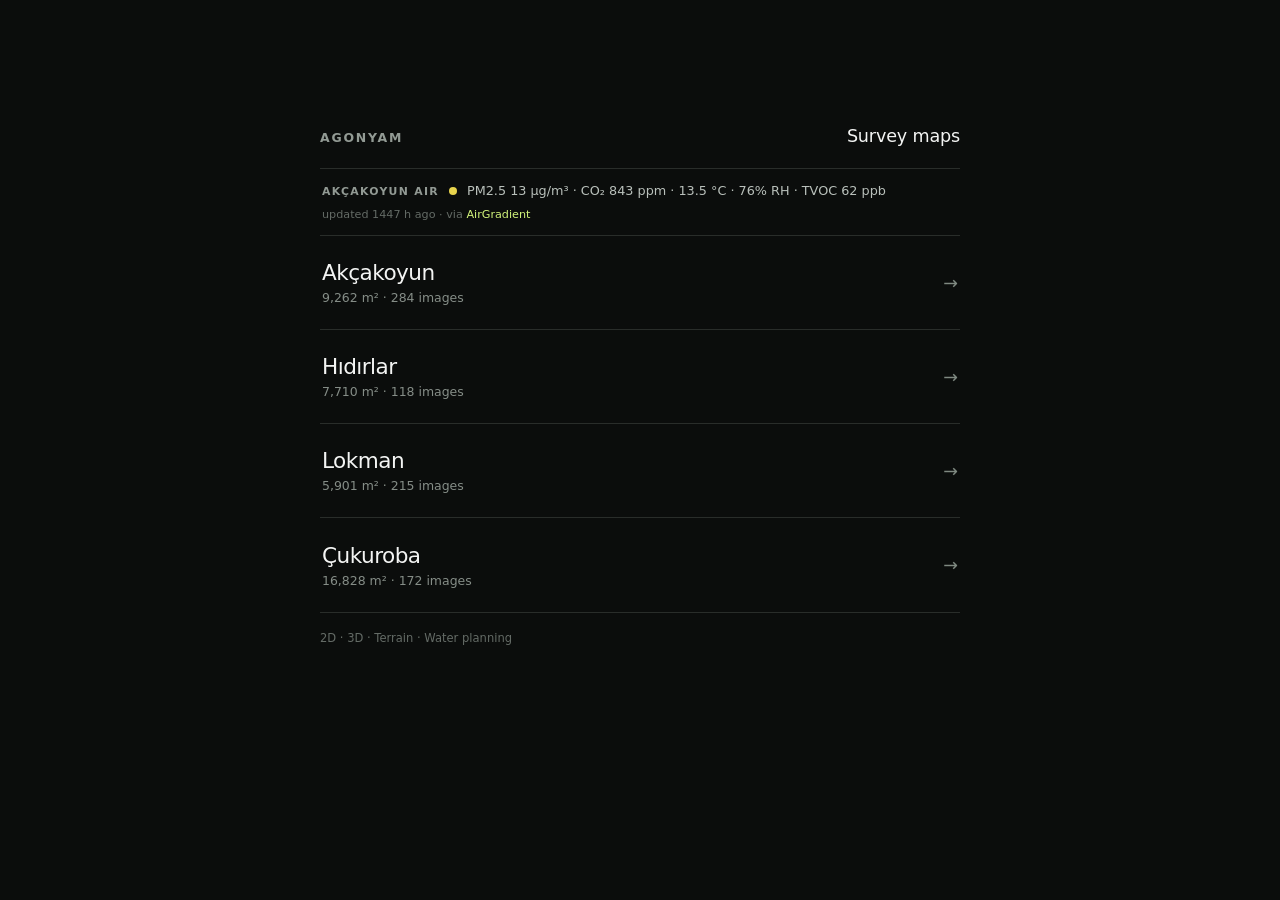
==== index.html @ 3c658829 "Add live AirGradient strip to homepage with 5-min snapshot Action" ====
<!doctype html>
<html lang="en">
<head>
  <meta charset="utf-8">
  <meta name="viewport" content="width=device-width,initial-scale=1">
  <meta name="theme-color" content="#0b0d0c">
  <title>Agonyam Survey Maps</title>
  <style>
    :root { color-scheme: dark; font-family: Inter, ui-sans-serif, system-ui, sans-serif; }
    * { box-sizing: border-box; }
    body { margin: 0; min-height: 100vh; color: #f3f4f3; background: #0b0d0c; }
    main { width: min(640px, calc(100% - 40px)); margin: 0 auto; padding: clamp(64px, 14vh, 130px) 0 60px; }
    header { display: flex; align-items: baseline; justify-content: space-between; gap: 20px; padding-bottom: 22px; border-bottom: 1px solid #292d2a; }
    .brand { color: #929a94; font-size: .78rem; font-weight: 600; letter-spacing: .14em; text-transform: uppercase; }
    h1 { margin: 0; font-size: 1.1rem; font-weight: 500; letter-spacing: -.01em; }
    .places { border-bottom: 1px solid #292d2a; }
    a { display: grid; grid-template-columns: 1fr auto; align-items: center; gap: 24px; min-height: 94px; padding: 18px 2px; color: inherit; text-decoration: none; border-bottom: 1px solid #292d2a; }
    a:last-child { border-bottom: 0; }
    a strong { display: block; font-size: 1.35rem; font-weight: 500; letter-spacing: -.025em; }
    a small { display: block; margin-top: 5px; color: #858d87; font-size: .78rem; }
    a span { color: #7f8981; font-size: 1.1rem; transition: color .15s, transform .15s; }
    a:hover span, a:focus-visible span { color: #d2f47b; transform: translateX(3px); }
    a:focus-visible { outline: 1px solid #d2f47b; outline-offset: 5px; }
    footer { margin-top: 18px; color: #646b66; font-size: .72rem; }
    .air { display: flex; align-items: baseline; gap: 10px; flex-wrap: wrap; padding: 14px 2px; border-bottom: 1px solid #292d2a; font-size: .8rem; color: #b9c0bb; }
    .air[hidden] { display: none; }
    .air-label { color: #929a94; font-size: .68rem; font-weight: 600; letter-spacing: .12em; text-transform: uppercase; }
    .air-dot { width: 8px; height: 8px; border-radius: 50%; background: #888; align-self: center; flex: none; }
    .air small { color: #646b66; font-size: .7rem; }
    .air a { display: inline; min-height: 0; padding: 0; border: 0; color: #d2f47b; }
    @media (max-width: 480px) {
      main { width: calc(100% - 32px); padding-top: 48px; }
      header { display: block; }
      h1 { margin-top: 8px; }
      a { min-height: 88px; }
    }
  </style>
</head>
<body>
  <main>
    <header>
      <div class="brand">Agonyam</div>
      <h1>Survey maps</h1>
    </header>
    <section id="air" class="air" hidden aria-label="Live air quality at Akçakoyun">
      <span class="air-label">Akçakoyun air</span>
      <span class="air-dot" id="air-dot" aria-hidden="true"></span>
      <span id="air-values"></span>
      <small><span id="air-meta"></span> · via <a href="https://www.airgradient.com/map/">AirGradient</a></small>
    </section>
    <section class="places" aria-label="Survey locations">
      <a href="./akcakoyun/"><div><strong>Akçakoyun</strong><small>9,262 m² · 284 images</small></div><span aria-hidden="true">→</span></a>
      <a href="./hidirlar/"><div><strong>Hıdırlar</strong><small>7,710 m² · 118 images</small></div><span aria-hidden="true">→</span></a>
      <a href="./lokman/"><div><strong>Lokman</strong><small>5,901 m² · 215 images</small></div><span aria-hidden="true">→</span></a>
      <a href="./cukuroba/"><div><strong>Çukuroba</strong><small>16,828 m² · 172 images</small></div><span aria-hidden="true">→</span></a>
    </section>
    <footer>2D · 3D · Terrain · Water planning</footer>
  </main>
  <script>
  (function () {
    var section = document.getElementById('air');
    function ago(iso) {
      var t = Date.parse(iso);
      if (isNaN(t)) return '';
      var m = Math.max(0, Math.round((Date.now() - t) / 60000));
      if (m < 1) return 'just now';
      if (m === 1) return '1 min ago';
      if (m < 60) return m + ' min ago';
      return Math.round(m / 60) + ' h ago';
    }
    function band(pm) {
      if (pm === null || pm === undefined) return '#888';
      if (pm < 12) return '#7bd88f';
      if (pm < 35.5) return '#e8d44d';
      if (pm < 55.5) return '#ef9b4d';
      return '#e05d5d';
    }
    fetch('./airquality.json', { cache: 'no-store' }).then(function (r) {
      if (!r.ok) throw new Error('HTTP ' + r.status);
      return r.json();
    }).then(function (d) {
      if (d.pm02 === null && d.rco2 === null) return;
      document.getElementById('air-dot').style.background = band(d.pm02);
      var parts = [];
      if (d.pm02 !== null && d.pm02 !== undefined) parts.push('PM2.5 ' + d.pm02 + ' µg/m³');
      if (d.rco2 !== null && d.rco2 !== undefined) parts.push('CO₂ ' + d.rco2 + ' ppm');
      if (d.atmp !== null && d.atmp !== undefined) parts.push(d.atmp + ' °C');
      if (d.rhum !== null && d.rhum !== undefined) parts.push(d.rhum + '% RH');
      if (d.tvoc !== null && d.tvoc !== undefined) parts.push('TVOC ' + d.tvoc + ' ppb');
      document.getElementById('air-values').textContent = parts.join(' · ');
      var when = ago(d.timestamp || d.fetchedAt);
      document.getElementById('air-meta').textContent = when ? 'updated ' + when : '';
      section.hidden = false;
    }).catch(function () { /* stay hidden when the snapshot is unavailable */ });
  })();
  </script>
</body>
</html>
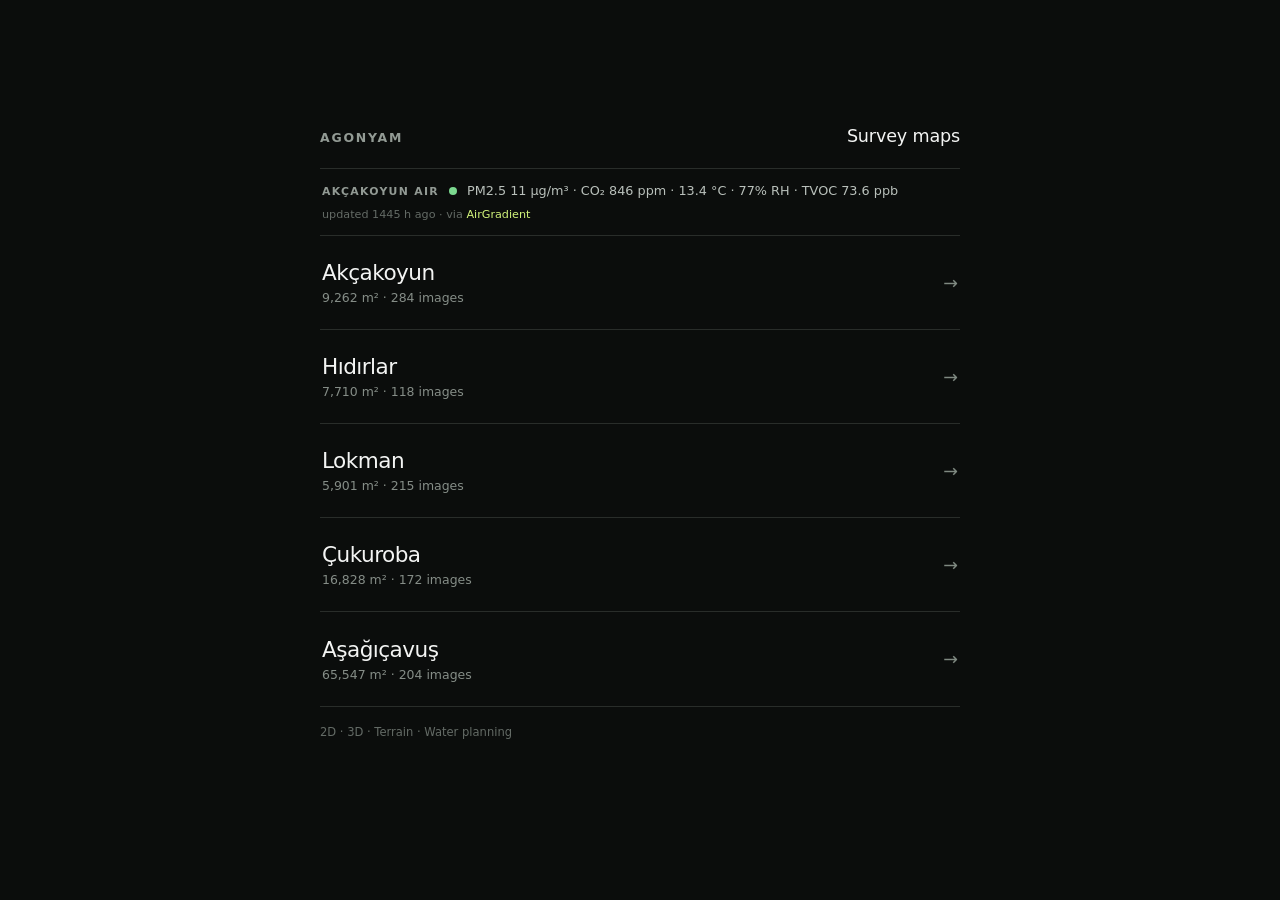
==== commit 9a2b7f3b: "Publish Aşağıçavuş survey viewer" ====
--- a/index.html
+++ b/index.html
@@ -53,6 +53,7 @@
       <a href="./hidirlar/"><div><strong>Hıdırlar</strong><small>7,710 m² · 118 images</small></div><span aria-hidden="true">→</span></a>
       <a href="./lokman/"><div><strong>Lokman</strong><small>5,901 m² · 215 images</small></div><span aria-hidden="true">→</span></a>
       <a href="./cukuroba/"><div><strong>Çukuroba</strong><small>16,828 m² · 172 images</small></div><span aria-hidden="true">→</span></a>
+      <a href="./asagicavus/"><div><strong>Aşağıçavuş</strong><small>65,547 m² · 204 images</small></div><span aria-hidden="true">→</span></a>
     </section>
     <footer>2D · 3D · Terrain · Water planning</footer>
   </main>
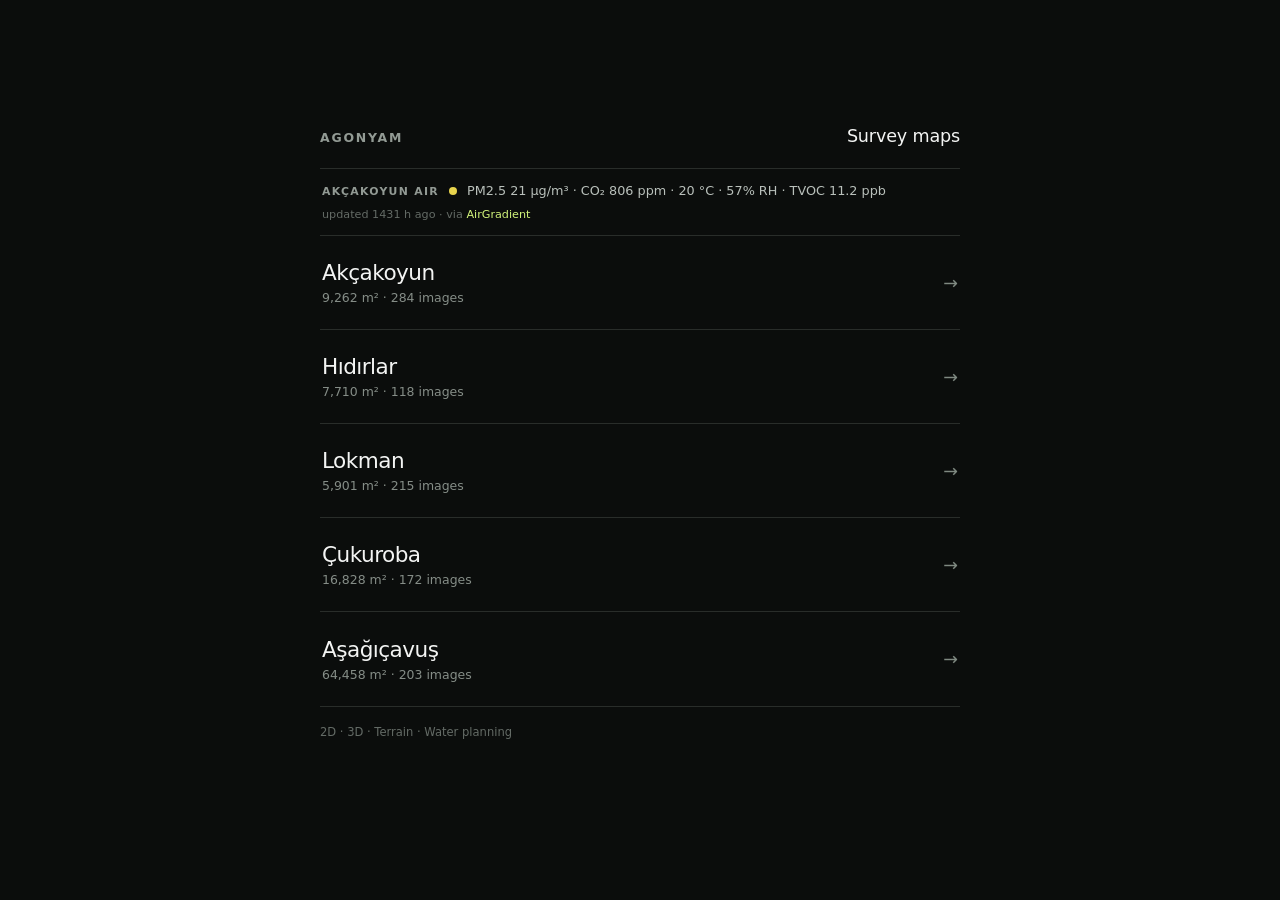
==== commit 46a0a1de: "Refresh Aşağıçavuş from full reprocessing, hi-res elevation" ====
--- a/index.html
+++ b/index.html
@@ -53,7 +53,7 @@
       <a href="./hidirlar/"><div><strong>Hıdırlar</strong><small>7,710 m² · 118 images</small></div><span aria-hidden="true">→</span></a>
       <a href="./lokman/"><div><strong>Lokman</strong><small>5,901 m² · 215 images</small></div><span aria-hidden="true">→</span></a>
       <a href="./cukuroba/"><div><strong>Çukuroba</strong><small>16,828 m² · 172 images</small></div><span aria-hidden="true">→</span></a>
-      <a href="./asagicavus/"><div><strong>Aşağıçavuş</strong><small>65,547 m² · 204 images</small></div><span aria-hidden="true">→</span></a>
+      <a href="./asagicavus/"><div><strong>Aşağıçavuş</strong><small>64,458 m² · 203 images</small></div><span aria-hidden="true">→</span></a>
     </section>
     <footer>2D · 3D · Terrain · Water planning</footer>
   </main>
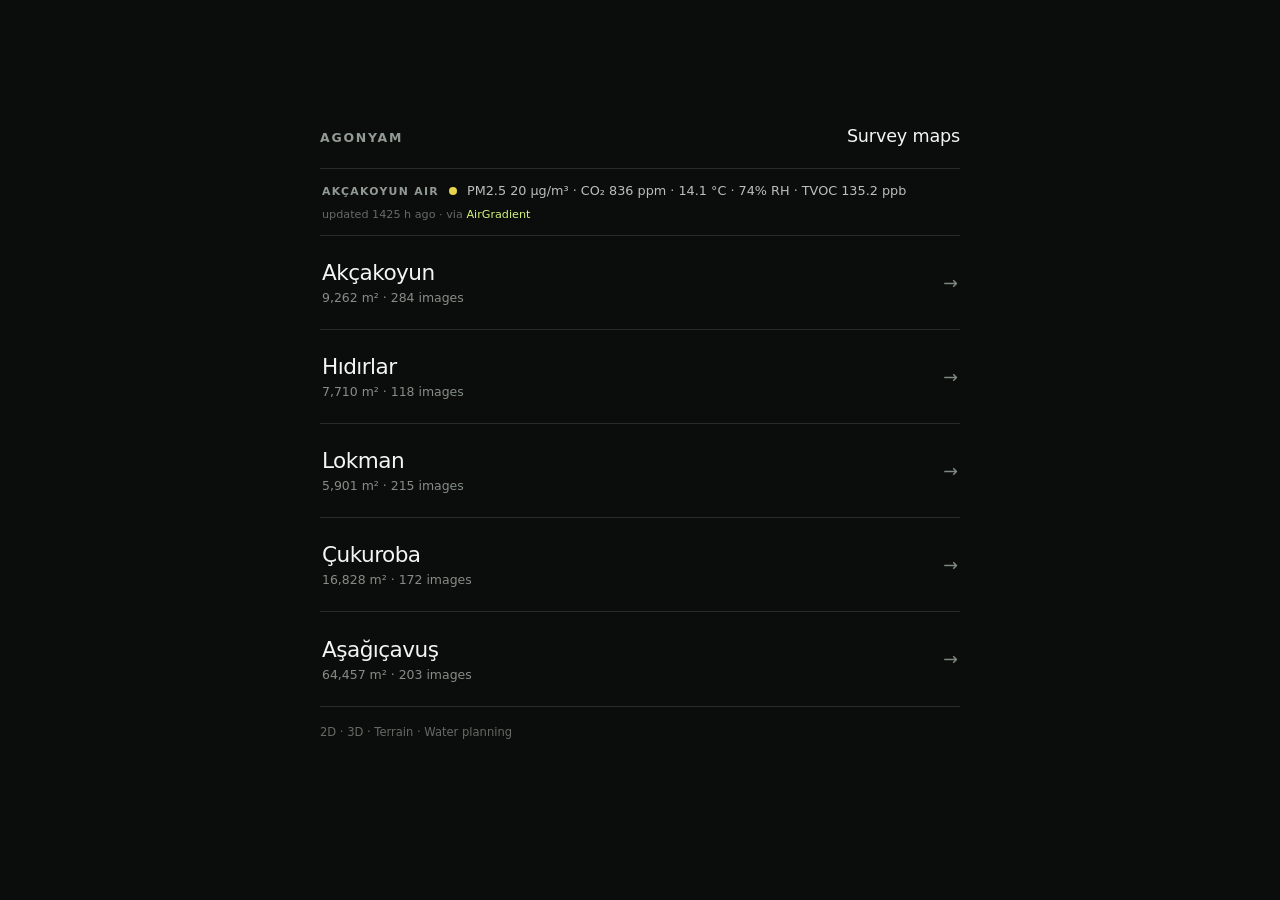
==== commit 0fb879b3: "Aşağıçavuş: gen.py pipeline parity, Draco model" ====
--- a/index.html
+++ b/index.html
@@ -53,7 +53,7 @@
       <a href="./hidirlar/"><div><strong>Hıdırlar</strong><small>7,710 m² · 118 images</small></div><span aria-hidden="true">→</span></a>
       <a href="./lokman/"><div><strong>Lokman</strong><small>5,901 m² · 215 images</small></div><span aria-hidden="true">→</span></a>
       <a href="./cukuroba/"><div><strong>Çukuroba</strong><small>16,828 m² · 172 images</small></div><span aria-hidden="true">→</span></a>
-      <a href="./asagicavus/"><div><strong>Aşağıçavuş</strong><small>64,458 m² · 203 images</small></div><span aria-hidden="true">→</span></a>
+      <a href="./asagicavus/"><div><strong>Aşağıçavuş</strong><small>64,457 m² · 203 images</small></div><span aria-hidden="true">→</span></a>
     </section>
     <footer>2D · 3D · Terrain · Water planning</footer>
   </main>
